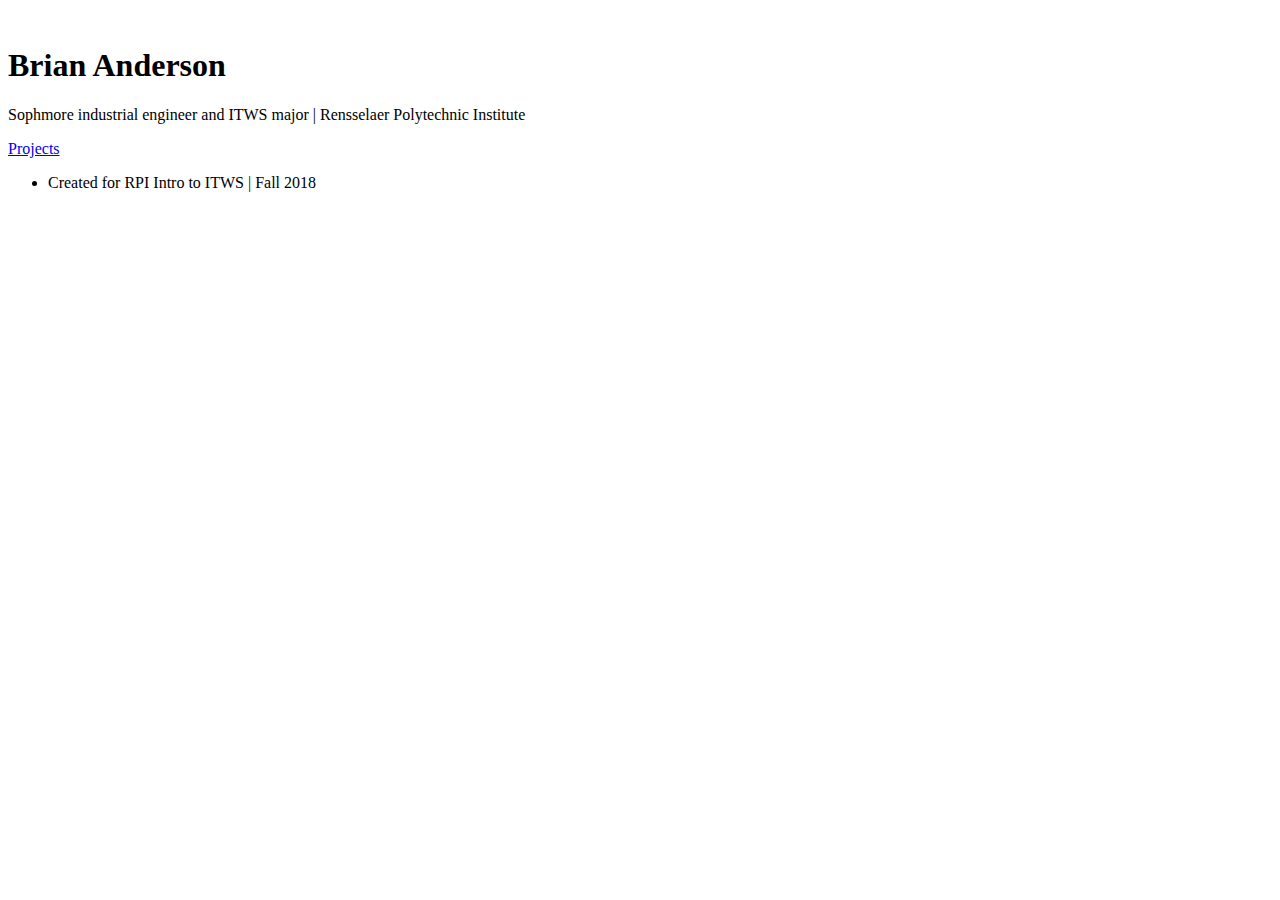
==== index.html @ c3d80053 "Add files via upload" ====
<!DOCTYPE HTML>
<!--
	Identity by HTML5 UP
	html5up.net | @ajlkn
	Free for personal and commercial use under the CCA 3.0 license (html5up.net/license)
-->
<html>
	<head>
		<title>Identity by HTML5 UP</title>
		<meta charset="utf-8" />
		<meta name="viewport" content="width=device-width, initial-scale=1, user-scalable=no" />
		<link rel="stylesheet" href="assets/css/main.css" />
		<noscript><link rel="stylesheet" href="assets/css/noscript.css" /></noscript>
	</head>
	<body class="is-preload">

		<!-- Wrapper -->
			<div id="wrapper">

				<!-- Main -->
					<section id="main">
						<header>
							<span class="avatar"><img src="images/IMG_20180828_145143.jpg" alt="" /></span>
							<h1>Brian Anderson</h1>
							<p>Sophmore industrial engineer and ITWS major | Rensselaer Polytechnic Institute</p>
						</header>

						<footer>
							
								<li><a href="projects.html">Projects</a></li>
								
							
						</footer>
					</section>

				<!-- Footer -->
					<footer id="footer">
						<ul class="copyright">
							<li>Created for RPI Intro to ITWS | Fall 2018</li>
						</ul>
					</footer>

			</div>

		<!-- Scripts -->
			<script>
				if ('addEventListener' in window) {
					window.addEventListener('load', function() { document.body.className = document.body.className.replace(/\bis-preload\b/, ''); });
					document.body.className += (navigator.userAgent.match(/(MSIE|rv:11\.0)/) ? ' is-ie' : '');
				}
			</script>

	</body>
</html>
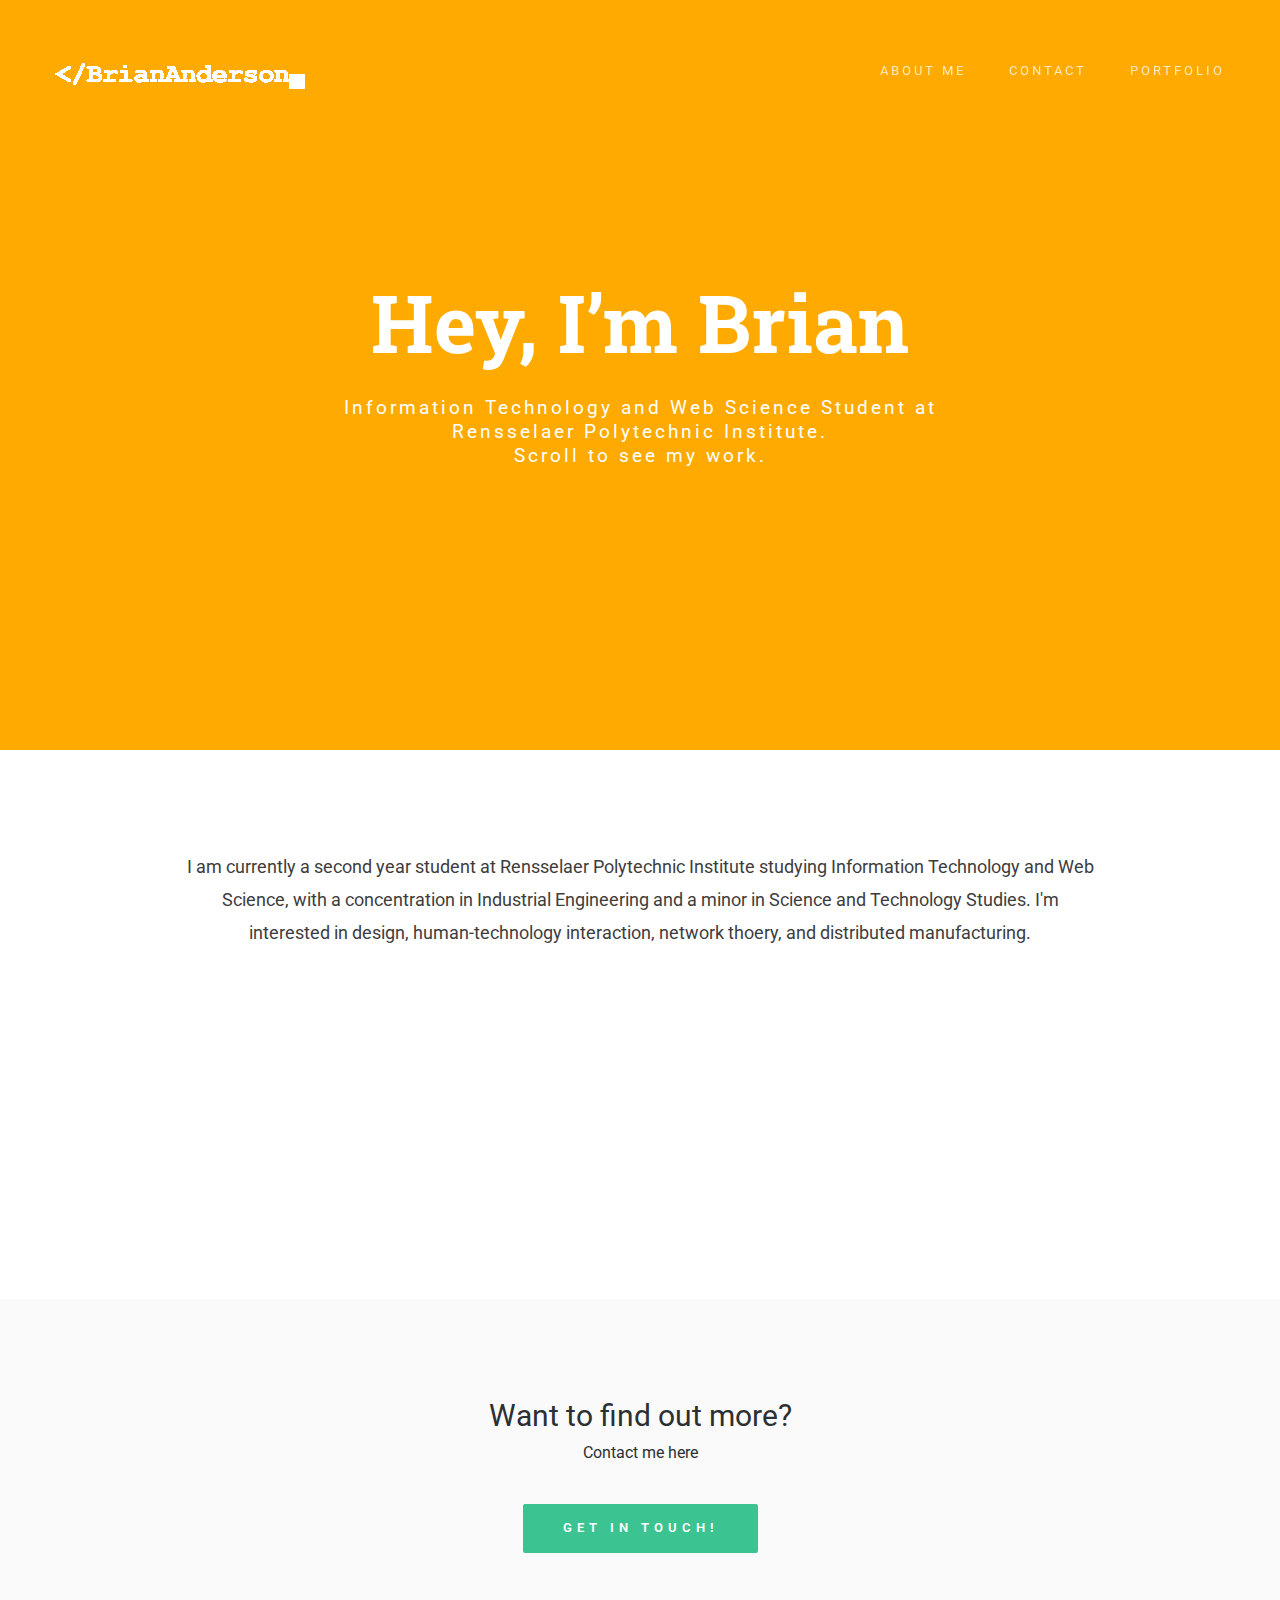
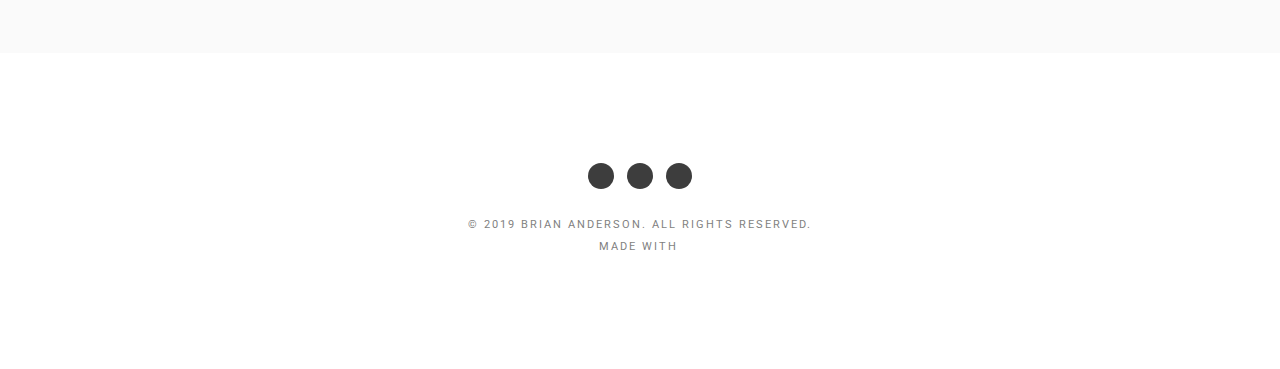
==== commit 9891c961: "whole site" ====
--- a/index.html
+++ b/index.html
@@ -1,54 +1,144 @@
-<!DOCTYPE HTML>
-<!--
-	Identity by HTML5 UP
-	html5up.net | @ajlkn
-	Free for personal and commercial use under the CCA 3.0 license (html5up.net/license)
--->
-<html>
-	<head>
-		<title>Identity by HTML5 UP</title>
-		<meta charset="utf-8" />
-		<meta name="viewport" content="width=device-width, initial-scale=1, user-scalable=no" />
-		<link rel="stylesheet" href="assets/css/main.css" />
-		<noscript><link rel="stylesheet" href="assets/css/noscript.css" /></noscript>
-	</head>
-	<body class="is-preload">
+<!doctype html>
+<!--[if lt IE 7]>      <html class="no-js lt-ie9 lt-ie8 lt-ie7" lang=""> <![endif]-->
+<!--[if IE 7]>         <html class="no-js lt-ie9 lt-ie8" lang=""> <![endif]-->
+<!--[if IE 8]>         <html class="no-js lt-ie9" lang=""> <![endif]-->
+<!--[if gt IE 8]><!-->
+<html class="no-js" lang="">
+<!--<![endif]-->
 
-		<!-- Wrapper -->
-			<div id="wrapper">
+<head>
+<meta charset="utf-8">
+<meta name="description" content="">
+<meta name="viewport" content="width=device-width, initial-scale=1">
+<title>Brian Anderson</title>
+<link rel="stylesheet" href="css/bootstrap.min.css">
+<link rel="stylesheet" href="css/jquery.fancybox.css">
+<link rel="stylesheet" href="css/main.css">
+<link rel="stylesheet" href="css/responsive.css">
+<link rel="stylesheet" href="css/animate.min.css">
+<link rel="stylesheet" href="https://use.fontawesome.com/releases/v5.7.1/css/all.css" integrity="sha384-fnmOCqbTlWIlj8LyTjo7mOUStjsKC4pOpQbqyi7RrhN7udi9RwhKkMHpvLbHG9Sr" crossorigin="anonymous">
+</head>
 
-				<!-- Main -->
-					<section id="main">
-						<header>
-							<span class="avatar"><img src="images/IMG_20180828_145143.jpg" alt="" /></span>
-							<h1>Brian Anderson</h1>
-							<p>Sophmore industrial engineer and ITWS major | Rensselaer Polytechnic Institute</p>
-						</header>
+<body>
+<!-- header section -->
+<section class="banner" role="banner">
+  <header id="header"> 
+    <!-- navigation section  -->
+    <div class="header-content clearfix"> <a class="logo" href="#"><img src="images/logo_gif.gif" alt="Brian Anderson Logo"></a>
+      <nav class="navigation" role="navigation">
+        <ul class="primary-nav">
+          <li><a href="about.html">About Me</a></li>
+          <li><a href="contact.html">Contact</a></li>
+          <li><a href="index.html#works">Portfolio</a></li>
+        </ul>
+      </nav>
+      <a href="#" class="nav-toggle">Menu<span></span></a> </div>
+    <!-- navigation section  --> 
+  </header>
+  
+  <!-- banner text -->
+  <div class="container">
+    <div class="col-md-10 col-md-offset-1">
+      <div class="banner-text text-center">
+        <h1>Hey, I’m Brian</h1>
+        <p>Information Technology and Web Science Student at <br> Rensselaer Polytechnic Institute.<br>
+          Scroll to see my work.</p>
+        <!-- banner text --> 
+      </div>
+    </div>
+  </div>
+</section>
+<!-- header section --> 
+<!-- description text section -->
+<section id="descripton" class="section descripton">
+  <div class="container">
+    <div class="col-md-10 col-md-offset-1 text-center">
+      <p>I am currently a second year student at Rensselaer Polytechnic Institute studying Information Technology and Web Science, with a concentration in Industrial Engineering and a minor in Science and Technology Studies. I'm interested in design, human-technology interaction, network thoery, and distributed manufacturing. </p>
+    </div>
+  </div>
+</section>
+<!-- description text section --> 
+<!-- portfolio section -->
+<section id="works" class="works section no-padding">
+  <div class="container-fluid">
+    <div class="row no-gutter">
+      <div class="col-lg-3 col-md-6 col-sm-6 work"> <a href="portfolio/resume/Resume_BrianAnderson.PDF" target="_blank" class="work-box"> <img src="images/work-1.jpg" alt="">
+        <div class="overlay">
+          <div class="overlay-caption">
+            <h5>My Resume</h5>
+            <p></p>
+          </div>
+        </div>
+        <!-- overlay --> 
+        </a> </div>
+      <div class="col-lg-3 col-md-6 col-sm-6 work"> <a href="http://meshup.us/" class="work-box" target="_blank"> <img src="images/work-2.jpg" alt="">
+        <div class="overlay">
+          <div class="overlay-caption">
+            <h5>Intro to ITWS</h5>
+            <p>Final Project - Web App</p>
+          </div>
+        </div>
+        <!-- overlay --> 
+        </a> </div>
+      <div class="col-lg-3 col-md-6 col-sm-6 work"> <a href="images/work-3.jpg" class="work-box"> <img src="images/work-3.jpg" alt="">
+        <div class="overlay">
+          <div class="overlay-caption">
+            <h5>My Research</h5>
+            <p>Network Science & Visualization</p>
+          </div>
+        </div>
+        <!-- overlay --> 
+        </a> </div>
+      <div class="col-lg-3 col-md-6 col-sm-6 work"> <a href="images/work-4.jpg" class="work-box"> <img src="images/work-4.jpg" alt="">
+        <div class="overlay">
+          <div class="overlay-caption">
+            <h5>My Graphic Design</h5>
+            <p>View Portfolio</p>
+          </div>
+          </div>        
+        <!-- overlay --> 
+        </a> </div>
+    </div>
+  </div>
+</section>
+<!-- portfolio section --> 
+<!-- hire me section -->
+<section id="hireme" class="section hireme">
+  <div class="container">
+    <div class="col-md-8 col-md-offset-2 text-center">
+      <h3>Want to find out more?</h3>
+      <p>Contact me here</p>
+      <a href="contact.html" class="btn btn-large">Get in Touch!</a> </div>
+  </div>
+</section>
+<!-- hire me section --> 
+<!-- footer -->
+<footer class="section footer">
+  <div class="footer-bottom">
+    <div class="container">
+      <div class="col-md-12">
+        <p>
+        <ul class="footer-share">
+          <li><a href="https://www.linkedin.com/in/brian-c-anderson/"><i class="fab fa-linkedin-in"></i></a></li>
+          <li><a href="https://www.instagram.com/callmebwian/?hl=en"><i class="fab fa-instagram"></i></a></li>
+          <li><a href="https://github.com/CallMeBwian"><i class="fab fa-github"></i></a></li>
+        </ul>
+        <br>
+        <p>© 2019 Brian Anderson. All rights reserved.<br>
+          Made with <i class="fab fa-html5"></i></p>
+      </div>
+    </div>
+  </div>
+</footer>
+<!-- footer --> 
 
-						<footer>
-							
-								<li><a href="projects.html">Projects</a></li>
-								
-							
-						</footer>
-					</section>
-
-				<!-- Footer -->
-					<footer id="footer">
-						<ul class="copyright">
-							<li>Created for RPI Intro to ITWS | Fall 2018</li>
-						</ul>
-					</footer>
-
-			</div>
-
-		<!-- Scripts -->
-			<script>
-				if ('addEventListener' in window) {
-					window.addEventListener('load', function() { document.body.className = document.body.className.replace(/\bis-preload\b/, ''); });
-					document.body.className += (navigator.userAgent.match(/(MSIE|rv:11\.0)/) ? ' is-ie' : '');
-				}
-			</script>
-
-	</body>
+<!-- JS FILES --> 
+<script src="https://ajax.googleapis.com/ajax/libs/jquery/1.11.3/jquery.min.js"></script> 
+<script src="js/bootstrap.min.js"></script> 
+<script src="js/jquery.fancybox.pack.js"></script> 
+<script src="js/jquery.waypoints.min.js"></script> 
+<script src="js/retina.min.js"></script> 
+<script src="js/modernizr.js"></script> 
+<script src="js/main.js"></script>
+</body>
 </html>--- a/css/main.css
+++ b/css/main.css
@@ -0,0 +1,616 @@
+/* ------------------------------------------------------------------------------
+	Template Name: Minifolio
+	Author: Designstub
+	Author URI: http://www.designstub.com
+	License: GNU General Public License version 3.0
+	License URI: http://www.gnu.org/licenses/gpl-3.0.html
+	Version: 1.0
+
+/* ------------------------------------------------------------------------------
+	Typography
+-------------------------------------------------------------------------------*/
+
+@import url(http://fonts.googleapis.com/css?family=Roboto:300,400,500,600,700);
+@import url(http://fonts.googleapis.com/css?family=Roboto%20Slab:300,400,500,600,700);
+
+p {
+	font-size: 14px;
+	line-height: 22.4px;
+	color: #6c7279;
+}
+h1 {
+	font-size: 65px;
+	color: #2d3033;
+}
+h2 {
+	font-size: 40px;
+	color: #2d3033;
+}
+h3 {
+	font-size: 28px;
+	color: #2d3033;
+	font-weight: 300;
+}
+h4 {
+	font-size: 22px;
+	color: #2d3033;
+	font-weight: 400;
+}
+h5 {
+	font-size: 14px;
+	color: #2d3033;
+	text-transform: uppercase;
+	font-weight: 700;
+}
+.btn {
+	background-color: #3bc492;
+	color: #fff;
+	font-size: 13px;
+	font-weight: 600;
+	letter-spacing: 5px;
+	border: 0;
+	-moz-border-radius: 2px;
+	-webkit-border-radius: 2px;
+	border-radius: 2px;
+	display: inline-block;
+	text-transform: uppercase;
+}
+.btn:hover, .btn:focus {
+	background-color: #3d3d3d;
+	color: #fff;
+}
+.btn-large {
+	padding: 15px 40px;
+}
+/* ------------------------------------------------------------------------------
+	Global Styles
+-------------------------------------------------------------------------------*/
+a {
+	color: #e84545;
+}
+a:hover, a:focus {
+	text-decoration: none;
+	-moz-transition: background-color, color, 0.3s;
+	-o-transition: background-color, color, 0.3s;
+	-webkit-transition: background-color, color, 0.3s;
+	transition: background-color, color, 0.3s;
+}
+body {
+	font-family: "Roboto", sans-serif;
+	font-weight: 400;
+	color: #6c7279;
+}
+ul, ol {
+	margin: 0;
+	padding: 0;
+}
+ul li {
+	list-style: none;
+}
+.section {
+	padding: 100px 0;
+}
+.no-padding {
+	padding: 0;
+}
+.no-gutter [class*=col-] {
+	padding-right: 0;
+	padding-left: 0;
+}
+.space
+{
+	margin-top:60px;	
+}
+/* ------------------------------------------------------------------------------
+	Header
+-------------------------------------------------------------------------------*/
+#header {
+	position: fixed;
+	width: 100%;
+	z-index: 999;
+}
+#header .header-content {
+	margin: 0 auto;
+	max-width: 1170px;
+	padding: 60px 0;
+	width: 100%;
+	-moz-transition: padding 0.3s;
+	-o-transition: padding 0.3s;
+	-webkit-transition: padding 0.3s;
+	transition: padding 0.3s;
+}
+#header .logo {
+	float: left;
+}
+#header.fixed {
+	background-color: rgba(0, 0, 0, 0.25);
+}
+#header.fixed .header-content {
+	border-bottom: 0;
+	padding: 25px 0;
+}
+#header.fixed .nav-toggle {
+	top: 18px;
+}
+.navigation.open {
+	opacity: 0.9;
+	visibility: visible;
+	-moz-transition: opacity 0.5s;
+	-o-transition: opacity 0.5s;
+	-webkit-transition: opacity 0.5s;
+	transition: opacity 0.5s;
+}
+.navigation {
+	float: right;
+}
+.navigation li {
+	display: inline-block;
+}
+.navigation a {
+	color: rgba(255, 255, 255, 0.75);
+	font-size: 13px;
+	font-weight: 400;
+	margin-left: 40px;
+	letter-spacing: 3px;
+	text-transform: uppercase;
+}
+.navigation a:hover, .navigation a.active {
+	color: #fff;
+}
+.nav-toggle {
+	display: none;
+	height: 44px;
+	overflow: hidden;
+	position: fixed;
+	right: 5%;
+	text-indent: 100%;
+	top: 32px;
+	white-space: nowrap;
+	width: 44px;
+	z-index: 99999;
+	-moz-transition: all 0.3s;
+	-o-transition: all 0.3s;
+	-webkit-transition: all 0.3s;
+	transition: all 0.3s;
+}
+.nav-toggle:before, .nav-toggle:after {
+	border-radius: 50%;
+	content: "";
+	height: 100%;
+	left: 0;
+	position: absolute;
+	top: 0;
+	width: 100%;
+	-moz-transform: translateZ(0);
+	-ms-transform: translateZ(0);
+	-webkit-transform: translateZ(0);
+	transform: translateZ(0);
+	-moz-backface-visibility: hidden;
+	-webkit-backface-visibility: hidden;
+	backface-visibility: hidden;
+	-moz-transition-property: -moz-transform;
+	-o-transition-property: -o-transform;
+	-webkit-transition-property: -webkit-transform;
+	transition-property: transform;
+}
+.nav-toggle:before {
+	background-color: #505254;
+	-moz-transform: scale(1);
+	-ms-transform: scale(1);
+	-webkit-transform: scale(1);
+	transform: scale(1);
+	-moz-transition-duration: 0.3s;
+	-o-transition-duration: 0.3s;
+	-webkit-transition-duration: 0.3s;
+	transition-duration: 0.3s;
+}
+.nav-toggle:after {
+	background-color: #ffaa00;
+	-moz-transform: scale(0);
+	-ms-transform: scale(0);
+	-webkit-transform: scale(0);
+	transform: scale(0);
+	-moz-transition-duration: 0s;
+	-o-transition-duration: 0s;
+	-webkit-transition-duration: 0s;
+	transition-duration: 0s;
+}
+.nav-toggle span {
+	background-color: #fff;
+	bottom: auto;
+	display: inline-block;
+	height: 3px;
+	left: 50%;
+	position: absolute;
+	right: auto;
+	top: 50%;
+	width: 18px;
+	z-index: 10;
+	-moz-transform: translateX(-50%) translateY(-50%);
+	-ms-transform: translateX(-50%) translateY(-50%);
+	-webkit-transform: translateX(-50%) translateY(-50%);
+	transform: translateX(-50%) translateY(-50%);
+}
+.nav-toggle span:before, .nav-toggle span:after {
+	background-color: #fff;
+	content: "";
+	height: 100%;
+	position: absolute;
+	right: 0;
+	top: 0;
+	width: 100%;
+	-moz-transform: translateZ(0);
+	-ms-transform: translateZ(0);
+	-webkit-transform: translateZ(0);
+	transform: translateZ(0);
+	-moz-backface-visibility: hidden;
+	-webkit-backface-visibility: hidden;
+	backface-visibility: hidden;
+	-moz-transition: -moz-transform 0.3s;
+	-o-transition: -o-transform 0.3s;
+	-webkit-transition: -webkit-transform 0.3s;
+	transition: transform 0.3s;
+}
+.nav-toggle span:before {
+	-moz-transform: translateY(-6px) rotate(0deg);
+	-ms-transform: translateY(-6px) rotate(0deg);
+	-webkit-transform: translateY(-6px) rotate(0deg);
+	transform: translateY(-6px) rotate(0deg);
+}
+.nav-toggle span:after {
+	-moz-transform: translateY(6px) rotate(0deg);
+	-ms-transform: translateY(6px) rotate(0deg);
+	-webkit-transform: translateY(6px) rotate(0deg);
+	transform: translateY(6px) rotate(0deg);
+}
+.nav-toggle.close-nav:before {
+	-moz-transform: scale(0);
+	-ms-transform: scale(0);
+	-webkit-transform: scale(0);
+	transform: scale(0);
+}
+.nav-toggle.close-nav:after {
+	-moz-transform: scale(1);
+	-ms-transform: scale(1);
+	-webkit-transform: scale(1);
+	transform: scale(1);
+}
+.nav-toggle.close-nav span {
+	background-color: rgba(255, 255, 255, 0);
+}
+.nav-toggle.close-nav span:before, .nav-toggle.close-nav span:after {
+	background-color: #fff;
+}
+.nav-toggle.close-nav span:before {
+	-moz-transform: translateY(0) rotate(45deg);
+	-ms-transform: translateY(0) rotate(45deg);
+	-webkit-transform: translateY(0) rotate(45deg);
+	transform: translateY(0) rotate(45deg);
+}
+.nav-toggle.close-nav span:after {
+	-moz-transform: translateY(0) rotate(-45deg);
+	-ms-transform: translateY(0) rotate(-45deg);
+	-webkit-transform: translateY(0) rotate(-45deg);
+	transform: translateY(0) rotate(-45deg);
+}
+/* ------------------------------------------------------------------------------
+	Banner
+-------------------------------------------------------------------------------*/
+
+.banner {
+	background-color: #ffaa00;
+	min-height: 750px;
+}
+.banner-text {
+	padding-top: 28%;
+}
+.banner-text h1 {
+	color: #fff;
+	font-family: "Roboto Slab", sans-serif;
+	font-size: 80px;
+	font-weight: 700;
+}
+.banner-text p {
+	color: #fff;
+	font-size: 19px;
+	font-weight: 400;
+	letter-spacing: 3px;
+	line-height: 24px;
+	margin-top: 30px;
+	margin-bottom: 80px;
+}
+/* ------------------------------------------------------------------------------
+	Description Text
+-------------------------------------------------------------------------------*/
+
+.descripton p {
+	color: #3d3d3d;
+	font-size: 18px;
+	line-height: 33px;
+	font-weight: 400;
+}
+/* ------------------------------------------------------------------------------
+	Works
+-------------------------------------------------------------------------------*/
+.work {
+  -moz-box-shadow: 0 0 0 1px #fff;
+  -webkit-box-shadow: 0 0 0 1px #fff;
+  box-shadow: 0 0 0 1px #fff;
+
+  overflow: hidden;
+  position: relative;
+  visibility: hidden; }
+  .work img
+  {
+	width:100%;
+	height:100%;  
+  }
+  .work .overlay {
+    background: rgba(64, 35, 97, 0.9);
+    height: 100%;
+    left: 0;
+    opacity: 0;
+    position: absolute;
+    top: 0;
+    width: 100%;
+    -moz-transition: opacity, 0.3s;
+    -o-transition: opacity, 0.3s;
+    -webkit-transition: opacity, 0.3s;
+    transition: opacity, 0.3s; }
+  .work .overlay-caption {
+    position: absolute;
+    text-align: center;
+    top: 50%;
+    width: 100%;
+    -moz-transform: translateY(-50%);
+    -ms-transform: translateY(-50%);
+    -webkit-transform: translateY(-50%);
+    transform: translateY(-50%); }
+  .work h5, .work p, .work img {
+    -moz-transition: all, 0.5s;
+    -o-transition: all, 0.5s;
+    -webkit-transition: all, 0.5s;
+    transition: all, 0.5s; }
+  .work h5, .work p {
+    color: #fff;
+    margin: 0;
+    opacity: 0; }
+  .work h5 {
+    margin-bottom: 5px;
+    -moz-transform: translate3d(0, -200%, 0);
+    -ms-transform: translate3d(0, -200%, 0);
+    -webkit-transform: translate3d(0, -200%, 0);
+    transform: translate3d(0, -200%, 0); }
+  .work p {
+    -moz-transform: translate3d(0, 200%, 0);
+    -ms-transform: translate3d(0, 200%, 0);
+    -webkit-transform: translate3d(0, 200%, 0);
+    transform: translate3d(0, 200%, 0); }
+
+.work-box:hover img {
+  -moz-transform: scale(1.2);
+  -ms-transform: scale(1.2);
+  -webkit-transform: scale(1.2);
+  transform: scale(1.2); }
+.work-box:hover .overlay {
+  opacity: 1; }
+  .work-box:hover .overlay h5, .work-box:hover .overlay p {
+    opacity: 1;
+    -moz-transform: translate3d(0, 0, 0);
+    -ms-transform: translate3d(0, 0, 0);
+    -webkit-transform: translate3d(0, 0, 0);
+    transform: translate3d(0, 0, 0); }
+	
+	/* ------------------------------------------------------------------------------
+	Work animation
+-------------------------------------------------------------------------------*/
+.work:nth-child(1) {
+  -moz-animation-delay: 0.1s;
+  -webkit-animation-delay: 0.1s;
+  animation-delay: 0.1s; }
+.work:nth-child(2) {
+  -moz-animation-delay: 0.2s;
+  -webkit-animation-delay: 0.2s;
+  animation-delay: 0.2s; }
+.work:nth-child(3) {
+  -moz-animation-delay: 0.3s;
+  -webkit-animation-delay: 0.3s;
+  animation-delay: 0.3s; }
+.work:nth-child(4) {
+  -moz-animation-delay: 0.4s;
+  -webkit-animation-delay: 0.4s;
+  animation-delay: 0.4s; }
+.work:nth-child(5) {
+  -moz-animation-delay: 0.8s;
+  -webkit-animation-delay: 0.8s;
+  animation-delay: 0.8s; }
+.work:nth-child(6) {
+  -moz-animation-delay: 0.7s;
+  -webkit-animation-delay: 0.7s;
+  animation-delay: 0.7s; }
+.work:nth-child(7) {
+  -moz-animation-delay: 0.6s;
+  -webkit-animation-delay: 0.6s;
+  animation-delay: 0.6s; }
+.work:nth-child(8) {
+  -moz-animation-delay: 0.5s;
+  -webkit-animation-delay: 0.5s;
+  animation-delay: 0.5s; }
+
+.animated {
+  visibility: visible; }
+  
+/* ------------------------------------------------------------------------------
+	Hire me
+-------------------------------------------------------------------------------*/
+.hireme {
+	background-color: #fafafa;
+}
+.hireme h3 {
+	font-family: "Roboto", sans-serif;
+	font-size: 30px;
+	font-weight: 400;
+	margin-top: 0;
+}
+.hireme p {
+	color: #2d3033;
+	font-family: "Roboto", sans-serif;
+	font-size: 16px;
+	font-weight: 400;
+}
+.hireme .btn {
+	margin-top: 30px;
+}
+/* ------------------------------------------------------------------------------
+	Footer
+-------------------------------------------------------------------------------*/
+.footer {
+	text-align: center;
+}
+.footer p {
+	font-family: "Roboto", sans-serif;
+	font-size: 11px;
+	color: #7f7f7f;
+	letter-spacing: 2px;
+	text-transform: uppercase;
+}
+.footer a {
+	color: #7f7f7f;
+}
+.footer a:hover {
+	color: #e84545;
+}
+.footer .footer-share {
+	margin-top: 0;
+}
+.footer .footer-share li {
+	background: #3d3d3d none repeat scroll 0 0;
+	border-radius: 50%;
+	color: #ffffff;
+	width: 26px;
+	height: 26px;
+	border-radius: 50%;
+	padding: 4px 0;
+	margin: 0 5px;
+	display: inline-block;
+	float: none;
+}
+.footer .footer-share a {
+	color: #fff;
+}
+.footer .fa-html5 {
+	color: #e84545;
+	font-size: 11px;
+	margin: 0 2px;
+}
+  
+/* ------------------------------------------------------------------------------
+	Inner Page Banner
+-------------------------------------------------------------------------------*/
+
+.innerbanner {
+	background-color: #ffaa00;
+	min-height: 100%;
+}
+.innerbanner-text {
+	padding-top: 20%;
+	padding-bottom: 5%;
+}
+
+.innerbanner-text p {
+	color: #fff;
+	font-family: "Roboto Slab", sans-serif;
+	font-size: 36px;
+	font-weight: 400;
+	letter-spacing: 3px;
+	line-height: 24px;
+	margin-top: 30px;
+	margin-bottom: 80px;
+}
+/* ------------------------------------------------------------------------------
+	Inner description
+-------------------------------------------------------------------------------*/
+.inner-description h1 {
+	color: #3d3d3d;
+	font-size: 23px;
+	font-weight: 700;
+	margin-top:55px;
+}
+.inner-description p {
+	color: #3d3d3d;
+	font-size: 18px;
+	line-height: 33px;
+	font-weight: 400;
+}
+.inner-description img
+{
+width:200px;
+height:200px;
+border-radius:50%;	
+}
+
+
+/* ------------------------------------------------------------------------------
+	Contact form
+-------------------------------------------------------------------------------*/
+.conForm
+{
+margin-top:50px;	
+}
+.conForm input {
+	background:#fafafa;
+	color:#797979;
+	padding:15px 30px;
+	border:none;
+	margin-right:3%;
+	margin-bottom:30px;
+	outline:none;
+	font-style:normal;
+	border:#f4f3f3 1px solid;
+	font-size:15px;
+}
+.conForm input.noMarr {
+	margin-right:0px;
+}
+.conForm textarea {
+	background:#fafafa;
+	color:#797979;
+	padding:15px 30px;
+	margin-bottom:18px;
+	outline:none;
+	height:300px;
+	font-style:normal;
+	resize:none;
+	font-size:15px;
+	border:#f4f3f3 1px solid;
+}
+
+
+.conForm .submitBnt {
+	background:#3bc492;
+	color: #fff;
+		padding: 15px 40px;
+	font-size: 13px;
+	font-weight: 600;
+	letter-spacing: 5px;
+	border: 0;
+	-moz-border-radius: 2px;
+	-webkit-border-radius: 2px;
+	border-radius: 2px;
+	display: inline-block;
+	text-transform: uppercase;
+}
+.conForm .submitBnt:hover {
+	background:#3d3d3d;
+	color:#fff;
+}
+.error_message {
+    color: #ff675f;
+    font-weight: 500;
+    padding-bottom: 15px;
+}
+#success_page h3 {
+    color: #5ed07b;
+    font-size: 17px;
+    font-weight: 700;
+}--- a/css/responsive.css
+++ b/css/responsive.css
@@ -0,0 +1,107 @@
+@media screen and (max-width: 1024px) {
+  #header .header-content {
+    width: 90%; }
+
+  .nav-toggle {
+    display: block; }
+
+  .navigation {
+    position: fixed;
+    background-color: #000;
+    width: 100%;
+    height: 100%;
+    top: 0;
+    left: 0;
+    z-index: 99999;
+    visibility: hidden;
+    opacity: 0;
+    -webkit-transition: opacity 0.5s, visibility 0s 0.5s;
+    transition: opacity 0.5s, visibility 0s 0.5s; }
+    .navigation .primary-nav {
+      position: relative;
+      top: 45%;
+      -moz-transform: translateY(-45%);
+      -ms-transform: translateY(-45%);
+      -webkit-transform: translateY(-45%);
+      transform: translateY(-45%); }
+    .navigation li {
+      display: block;
+      margin-bottom: 20px; }
+    .navigation a {
+      display: block;
+      font-size: 25px;
+      margin: 0;
+      text-align: center; }
+
+  .person {
+    margin: 0 auto 50px; }
+    .person-content {
+      text-align: center; }
+    .person .social-icons li {
+      display: inline-block;
+      float: none;
+      margin-bottom: 5px; }
+
+  .testimonials blockquote {
+    padding: 20px 5% 0; }
+  .testimonials p {
+    font-size: 26px; }
+
+  .flex-control-nav {
+    bottom: 20px; } }
+@media screen and (max-width: 768px) {
+	#header .header-content {
+		 padding: 45px 0;
+	}
+	.banner
+	{
+	min-height:100%!important;	
+	}
+  .banner-text {
+    padding-top: 30%; }
+    .banner-text h1 {
+      font-size: 42px; }
+    .banner-text p {
+      font-size: 18px; }
+.innerbanner-text{
+	    padding-top: 30%; }
+  .flexslider {
+    padding-bottom: 80px; }
+
+  .flex-control-nav {
+    width: 100%; }
+
+  .footer .footer-col {
+    margin-bottom: 50px; } }
+@media screen and (max-width: 640px) {
+	#header .header-content {
+		 padding: 45px 0;
+	}
+  .banner-text {
+    padding-top: 35%; }
+	.innerbanner-text{
+	    padding-top: 35%; } }
+@media screen and (max-width: 480px) {
+	#header .header-content {
+		 padding: 45px 0;
+	}
+  .banner-text {
+    padding-top: 45%; }
+	    .banner-text h1 {
+      font-size: 32px; }
+	  .innerbanner-text{
+	    padding-top: 45%; } }
+@media screen and (max-width: 320px) {
+	#header .header-content {
+		 padding: 45px 0;
+	}
+			
+			
+  .banner-text {
+    padding-top: 55%; }
+.innerbanner-text{
+	    padding-top: 55%; }
+  .testimonials blockquote {
+    padding: 20px 5% 0; }
+  .testimonials p {
+    font-size: 26px; } }
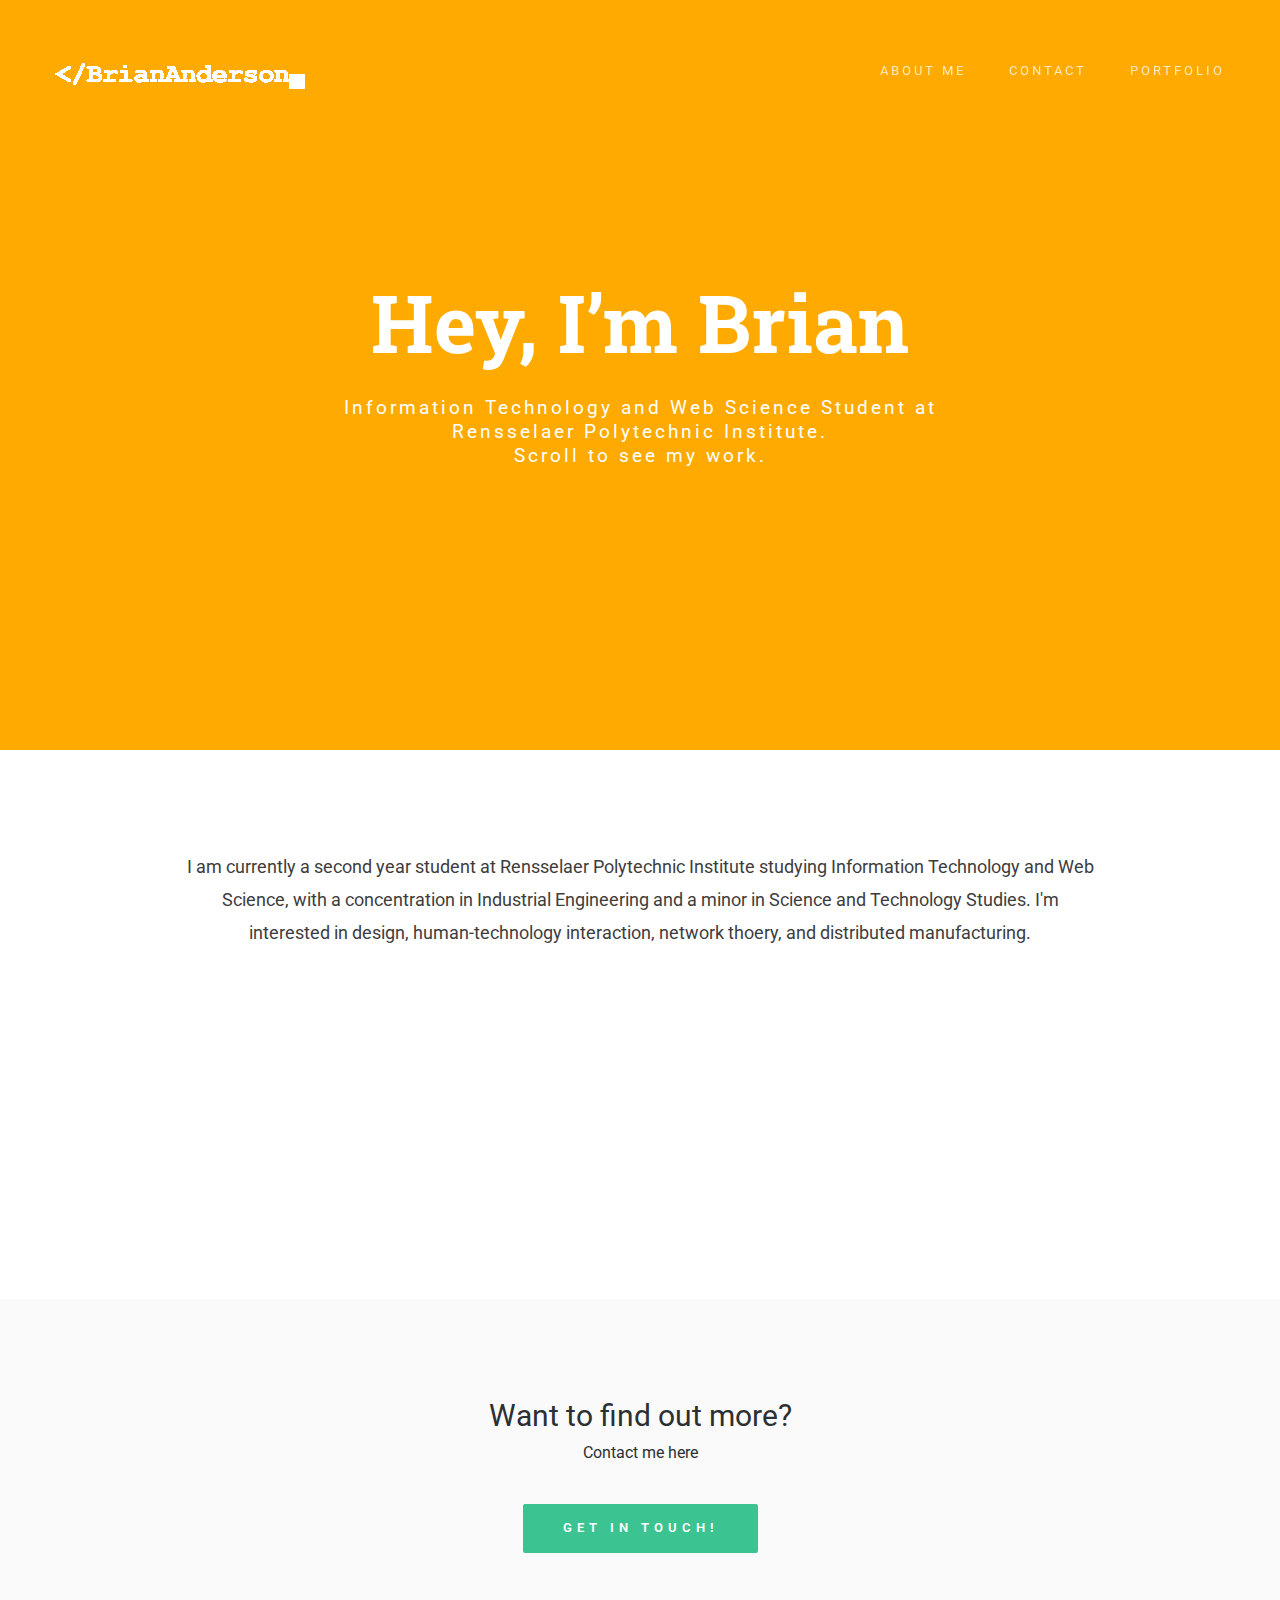
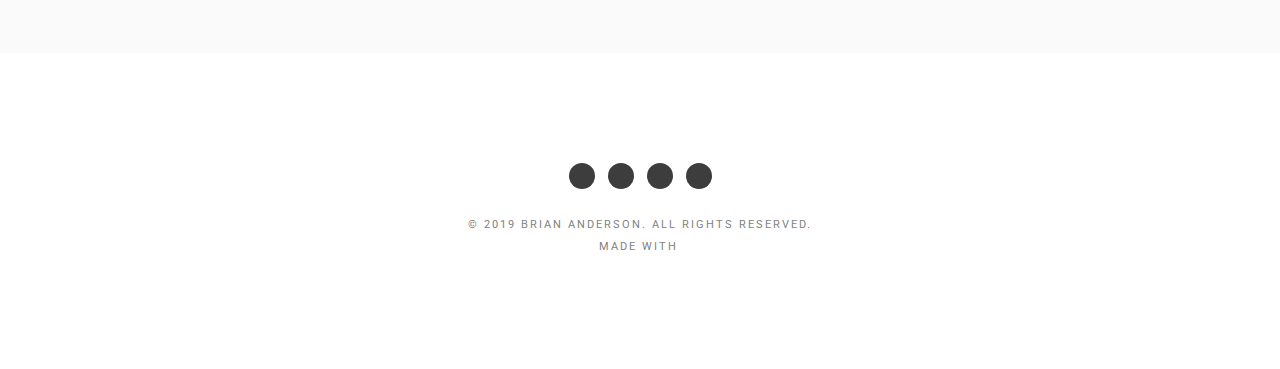
==== commit 6e0e0a6a: "deleted redundant files" ====
--- a/index.html
+++ b/index.html
@@ -17,6 +17,7 @@
 <link rel="stylesheet" href="css/responsive.css">
 <link rel="stylesheet" href="css/animate.min.css">
 <link rel="stylesheet" href="https://use.fontawesome.com/releases/v5.7.1/css/all.css" integrity="sha384-fnmOCqbTlWIlj8LyTjo7mOUStjsKC4pOpQbqyi7RrhN7udi9RwhKkMHpvLbHG9Sr" crossorigin="anonymous">
+<link rel="icon" href="images/favi-01.png" type="image">
 </head>
 
 <body>
@@ -62,7 +63,7 @@
 <section id="works" class="works section no-padding">
   <div class="container-fluid">
     <div class="row no-gutter">
-      <div class="col-lg-3 col-md-6 col-sm-6 work"> <a href="portfolio/resume/Resume_BrianAnderson.PDF" target="_blank" class="work-box"> <img src="images/work-1.jpg" alt="">
+      <div class="col-lg-3 col-md-6 col-sm-6 work"> <a href="portfolio/pages/resume.html" target="_self" class="work-box"> <img src="images/work-1.jpg" alt="">
         <div class="overlay">
           <div class="overlay-caption">
             <h5>My Resume</h5>
@@ -119,6 +120,7 @@
       <div class="col-md-12">
         <p>
         <ul class="footer-share">
+          <li><a href="portfolio/pages/resume.html" target="_self"><i class="far fa-file-alt"></i></a></li>
           <li><a href="https://www.linkedin.com/in/brian-c-anderson/"><i class="fab fa-linkedin-in"></i></a></li>
           <li><a href="https://www.instagram.com/callmebwian/?hl=en"><i class="fab fa-instagram"></i></a></li>
           <li><a href="https://github.com/CallMeBwian"><i class="fab fa-github"></i></a></li>
--- a/css/main.css
+++ b/css/main.css
@@ -12,6 +12,8 @@
 
 @import url(http://fonts.googleapis.com/css?family=Roboto:300,400,500,600,700);
 @import url(http://fonts.googleapis.com/css?family=Roboto%20Slab:300,400,500,600,700);
+
+
 
 p {
 	font-size: 14px;
@@ -301,6 +303,8 @@
 	background-color: #ffaa00;
 	min-height: 750px;
 }
+
+
 .banner-text {
 	padding-top: 28%;
 }
@@ -510,8 +514,14 @@
 
 .innerbanner {
 	background-color: #ffaa00;
+	height: 100%;
+}
+
+.innerbanner-sub {
+	background-color: dimgray;
 	min-height: 100%;
 }
+
 .innerbanner-text {
 	padding-top: 20%;
 	padding-bottom: 5%;
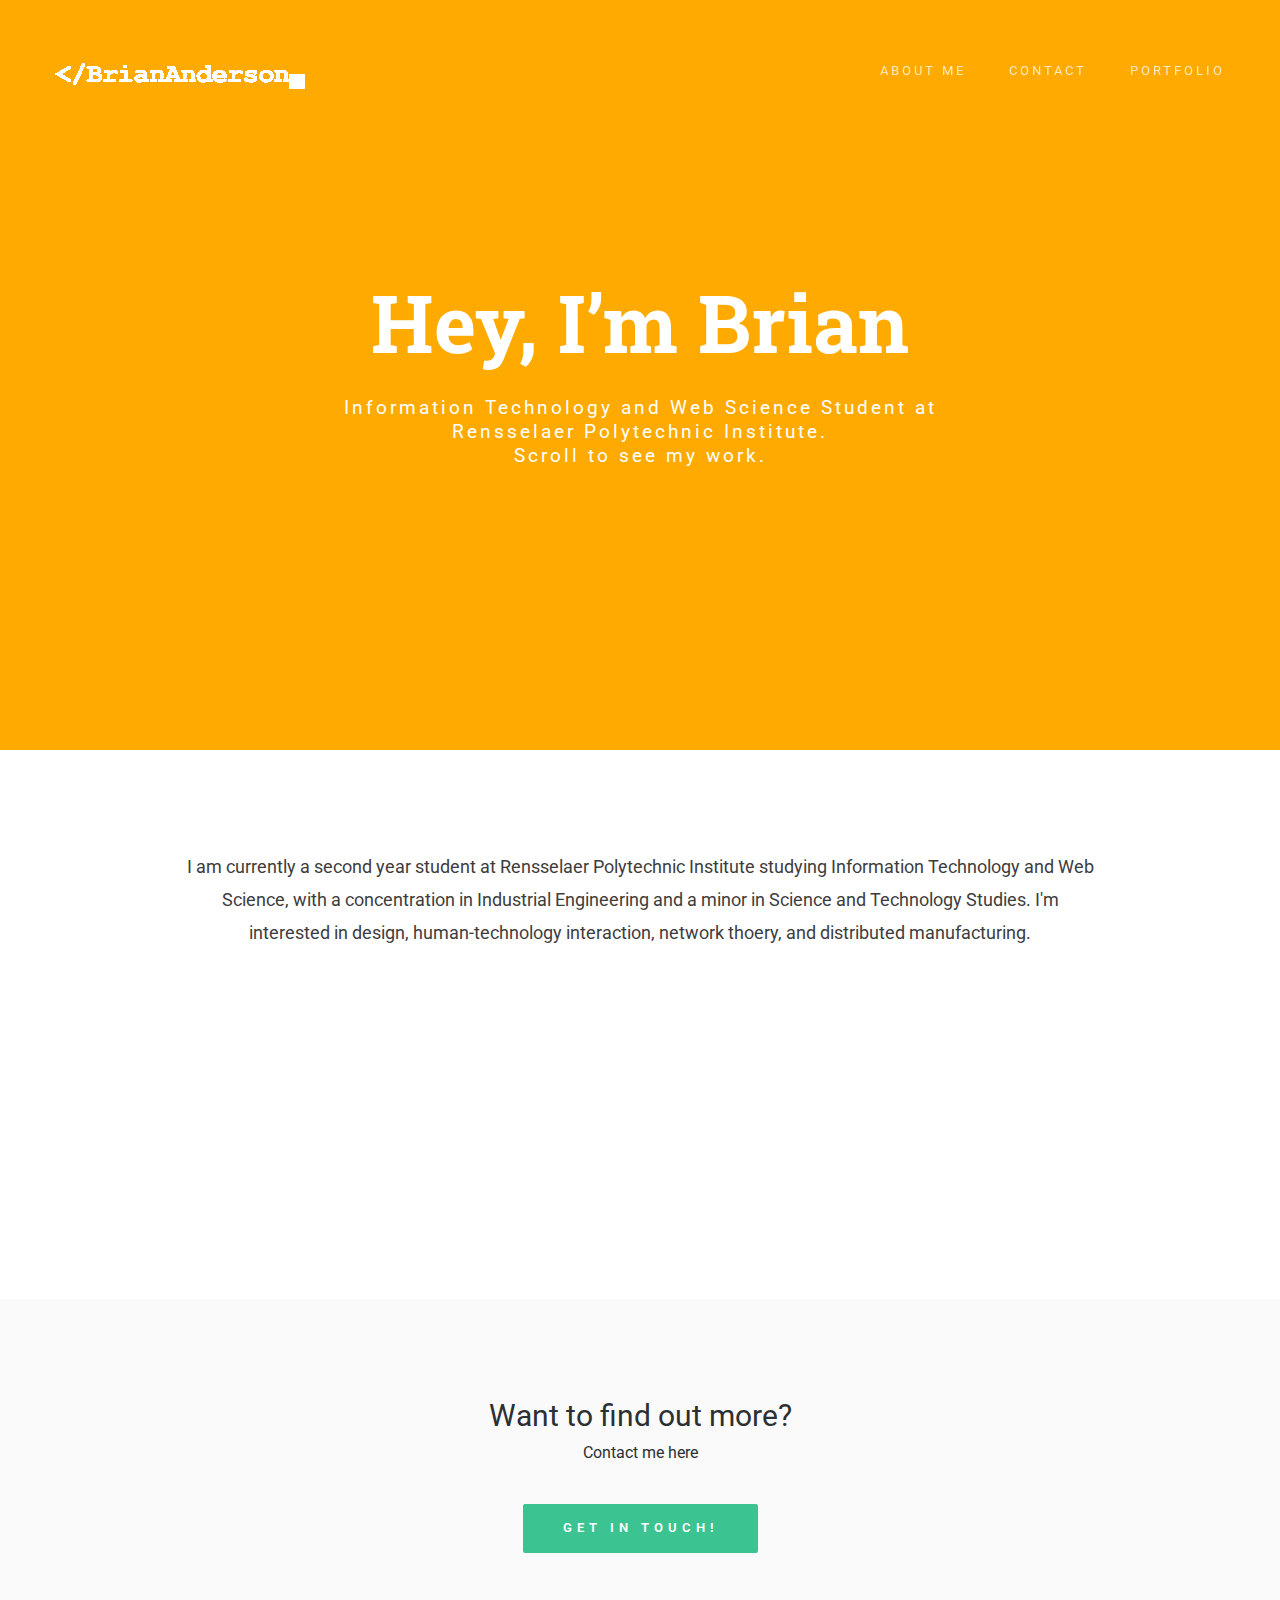
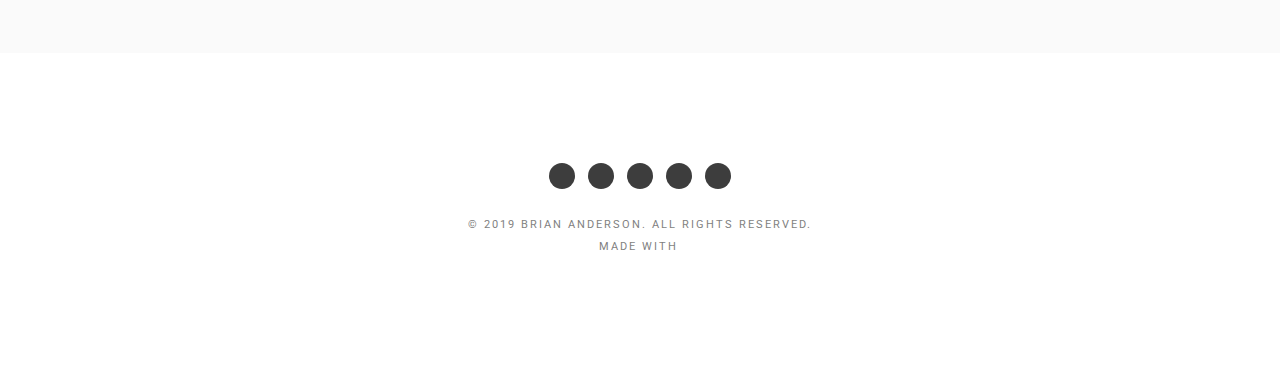
==== commit 95d79dc5: "changed footer" ====
--- a/index.html
+++ b/index.html
@@ -124,6 +124,7 @@
           <li><a href="https://www.linkedin.com/in/brian-c-anderson/"><i class="fab fa-linkedin-in"></i></a></li>
           <li><a href="https://www.instagram.com/callmebwian/?hl=en"><i class="fab fa-instagram"></i></a></li>
           <li><a href="https://github.com/CallMeBwian"><i class="fab fa-github"></i></a></li>
+          <li><a href=mailto:anderb5@rpi.edu><i class="far fa-envelope"></i></a></li>
         </ul>
         <br>
         <p>© 2019 Brian Anderson. All rights reserved.<br>
